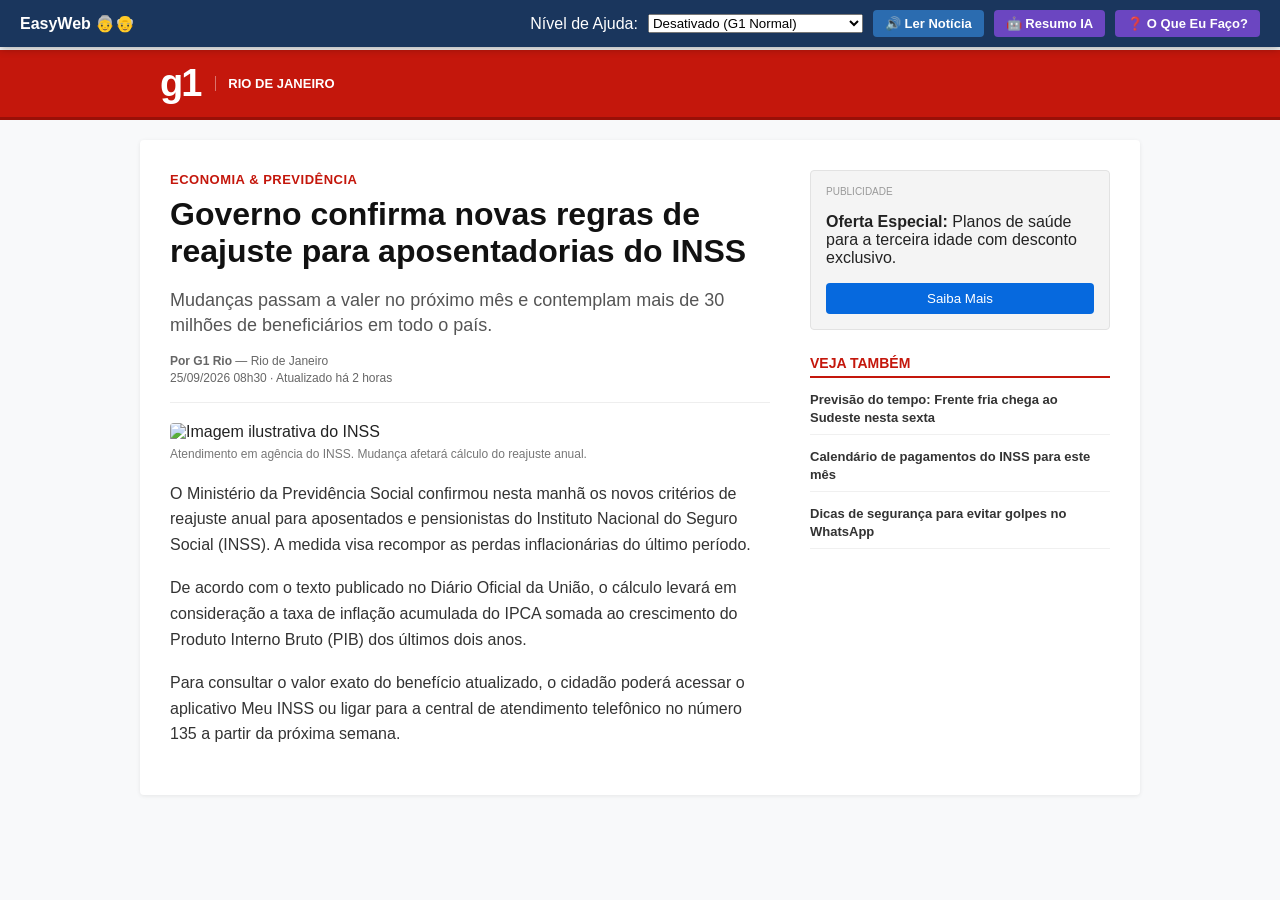
==== frontend/projeto adriana/g1/index.html @ c66b3b38 "organizando arquivo e adicionando" ====
<!DOCTYPE html>
<html lang="pt-BR">
<head>
  <meta charset="UTF-8">
  <meta name="viewport" content="width=device-width, initial-scale=1.0">
  <title>G1 - O portal de notícias da Globo</title>
  <link rel="stylesheet" href="style.css">
</head>
<body>

  <!-- BARRA DE CONTROLE DO EASYWEB (PAINEL FLUTUANTE) -->
  <div id="easyweb-bar">
    <div class="easyweb-brand">
      <strong>EasyWeb 👵👴</strong>
    </div>
    <div class="easyweb-controls">
      <label for="select-nivel">Nível de Ajuda:</label>
      <select id="select-nivel">
        <option value="0">Desativado (G1 Normal)</option>
        <option value="1">Nível 1 (Texto Amplo)</option>
        <option value="2">Nível 2 (Texto + Leitor de Voz)</option>
        <option value="3">Nível 3 (Completo + Resumo IA)</option>
      </select>

      <button id="btn-ler-voz" class="btn-ew">🔊 Ler Notícia</button>
      <button id="btn-explicar" class="btn-ew btn-ia">🤖 Resumo IA</button>
      <button id="btn-orientar" class="btn-ew btn-ia">❓ O Que Eu Faço?</button>
    </div>
  </div>

  <!-- CABEÇALHO OFICIAL ESTILO GLOBO/G1 -->
  <header class="g1-header-global">
    <div class="g1-header-content">
      <span class="g1-logo">g1</span>
      <span class="g1-regiao">RIO DE JANEIRO</span>
    </div>
  </header>

  <!-- CORPO DA NOTÍCIA -->
  <div class="container-g1">
    <div class="layout-g1">
      <main class="materia-principal">
        <!-- Chapéu / Categoria -->
        <span class="chapeu-categoria">ECONOMIA & PREVIDÊNCIA</span>
        
        <h1 class="titulo-noticia">Governo confirma novas regras de reajuste para aposentadorias do INSS</h1>
        <p class="subtitulo-noticia">Mudanças passam a valer no próximo mês e contemplam mais de 30 milhões de beneficiários em todo o país.</p>
        
        <div class="autor-data">
          <strong>Por G1 Rio</strong> — Rio de Janeiro<br>
          <time>25/09/2026 08h30 · Atualizado há 2 horas</time>
        </div>

        <hr class="divisor">

        <!-- Imagem da Notícia -->
        <div class="imagem-materia">
          <img src="https://picsum.photos/800/450" alt="Imagem ilustrativa do INSS">
          <span class="legenda-imagem">Atendimento em agência do INSS. Mudança afetará cálculo do reajuste anual.</span>
        </div>

        <!-- Texto da Matéria -->
        <div class="corpo-texto">
          <p>O Ministério da Previdência Social confirmou nesta manhã os novos critérios de reajuste anual para aposentados e pensionistas do Instituto Nacional do Seguro Social (INSS). A medida visa recompor as perdas inflacionárias do último período.</p>
          <p>De acordo com o texto publicado no Diário Oficial da União, o cálculo levará em consideração a taxa de inflação acumulada do IPCA somada ao crescimento do Produto Interno Bruto (PIB) dos últimos dois anos.</p>
          <p>Para consultar o valor exato do benefício atualizado, o cidadão poderá acessar o aplicativo Meu INSS ou ligar para a central de atendimento telefônico no número 135 a partir da próxima semana.</p>
        </div>
      </main>

      <!-- BARRA LATERAL (PROPAGANDAS E NOTÍCIAS RELACIONADAS) -->
      <aside class="barra-lateral-g1">
        <div class="box-publicidade">
          <span class="tag-ads">PUBLICIDADE</span>
          <p><strong>Oferta Especial:</strong> Planos de saúde para a terceira idade com desconto exclusivo.</p>
          <button class="btn-ads">Saiba Mais</button>
        </div>

        <div class="mais-lidas-g1">
          <h3>VEJA TAMBÉM</h3>
          <ul>
            <li><a href="#">Previsão do tempo: Frente fria chega ao Sudeste nesta sexta</a></li>
            <li><a href="#">Calendário de pagamentos do INSS para este mês</a></li>
            <li><a href="#">Dicas de segurança para evitar golpes no WhatsApp</a></li>
          </ul>
        </div>
      </aside>
    </div>
  </div>

  <script src="script.js"></script>
</body>
</html>
---- frontend/projeto adriana/g1/style.css ----
/* --- ESTILO REALISTA DO G1 (MODO NORMAL) --- */
* {
  box-sizing: border-box;
}

body {
  margin: 0;
  padding: 0;
  font-family: -apple-system, BlinkMacSystemFont, "Segoe UI", Roboto, Helvetica, Arial, sans-serif;
  background-color: #f8f9fa;
  color: #222222;
}

/* Barra do EasyWeb no topo */
#easyweb-bar {
  position: fixed;
  top: 0;
  left: 0;
  width: 100%;
  background-color: #1a365d;
  color: white;
  padding: 10px 20px;
  display: flex;
  align-items: center;
  justify-content: space-between;
  z-index: 10000;
  box-shadow: 0 2px 8px rgba(0,0,0,0.3);
}

.easyweb-controls {
  display: flex;
  gap: 10px;
  align-items: center;
}

.btn-ew {
  padding: 6px 12px;
  font-size: 13px;
  border: none;
  border-radius: 4px;
  background-color: #2b6cb0;
  color: white;
  font-weight: bold;
  cursor: pointer;
}

.btn-ia {
  background-color: #6b46c1;
}

/* Cabeçalho do G1 */
.g1-header-global {
  margin-top: 50px;
  background-color: #c4170c; /* Vermelho G1 */
  color: white;
  padding: 12px 0;
  border-bottom: 3px solid #991008;
}

.g1-header-content {
  max-width: 1000px;
  margin: 0 auto;
  padding: 0 20px;
  display: flex;
  align-items: center;
  gap: 15px;
}

.g1-logo {
  font-size: 38px;
  font-weight: 900;
  letter-spacing: -2px;
  font-family: Arial Black, sans-serif;
}

.g1-regiao {
  font-size: 13px;
  font-weight: bold;
  border-left: 1px solid rgba(255,255,255,0.4);
  padding-left: 12px;
}

/* Layout da Matéria */
.container-g1 {
  max-width: 1000px;
  margin: 20px auto;
  background: #ffffff;
  padding: 30px;
  border-radius: 4px;
  box-shadow: 0 1px 4px rgba(0,0,0,0.08);
}

.layout-g1 {
  display: flex;
  gap: 40px;
}

.materia-principal {
  flex: 2;
}

.chapeu-categoria {
  color: #c4170c;
  font-weight: bold;
  font-size: 13px;
  text-transform: uppercase;
  letter-spacing: 0.5px;
}

.titulo-noticia {
  font-size: 32px;
  line-height: 1.15;
  font-weight: 800;
  color: #111111;
  margin: 8px 0 12px 0;
}

.subtitulo-noticia {
  font-size: 18px;
  line-height: 1.4;
  color: #555555;
  margin-bottom: 15px;
}

.autor-data {
  font-size: 12px;
  color: #666666;
  line-height: 1.4;
}

.divisor {
  border: 0;
  border-top: 1px solid #eeeeee;
  margin: 15px 0 20px 0;
}

.imagem-materia img {
  width: 100%;
  border-radius: 4px;
  display: block;
}

.legenda-imagem {
  font-size: 12px;
  color: #777777;
  display: block;
  margin-top: 6px;
  margin-bottom: 20px;
}

.corpo-texto p {
  font-size: 16px;
  line-height: 1.6;
  color: #333333;
  margin-bottom: 18px;
}

/* Barra Lateral e Publicidade */
.barra-lateral-g1 {
  flex: 1;
}

.box-publicidade {
  background-color: #f4f4f4;
  border: 1px solid #e2e2e2;
  padding: 15px;
  margin-bottom: 25px;
  border-radius: 4px;
}

.tag-ads {
  font-size: 10px;
  color: #999999;
  display: block;
  margin-bottom: 8px;
}

.btn-ads {
  background-color: #0669de;
  color: white;
  border: none;
  padding: 8px 12px;
  border-radius: 4px;
  cursor: pointer;
  width: 100%;
}

.mais-lidas-g1 h3 {
  font-size: 14px;
  color: #c4170c;
  border-bottom: 2px solid #c4170c;
  padding-bottom: 5px;
  margin-bottom: 12px;
}

.mais-lidas-g1 ul {
  list-style: none;
  padding: 0;
  margin: 0;
}

.mais-lidas-g1 li {
  margin-bottom: 12px;
  border-bottom: 1px solid #f0f0f0;
  padding-bottom: 8px;
}

.mais-lidas-g1 a {
  color: #333;
  text-decoration: none;
  font-size: 13px;
  font-weight: bold;
}


/* --- TRANSFORMAÇÃO DO EASYWEB (MODO FÁCIL) --- */

/* Níveis 1, 2 e 3: Aumento visual adaptado para idosos */
body.ew-modo-facil .titulo-noticia {
  font-size: 38px !important;
  line-height: 1.2 !important;
}

body.ew-modo-facil .subtitulo-noticia {
  font-size: 24px !important;
  line-height: 1.5 !important;
  color: #111111 !important;
}

body.ew-modo-facil .corpo-texto p {
  font-size: 24px !important; /* Leitura ampliada */
  line-height: 2.0 !important;
  color: #000000 !important;
  margin-bottom: 30px !important;
}

/* Oculta barras de propaganda e notícias paralelas para foco de atenção */
body.ew-limpar-distracao .barra-lateral-g1 {
  display: none !important;
}

body.ew-limpar-distracao .materia-principal {
  flex: 1 1 100% !important;
}
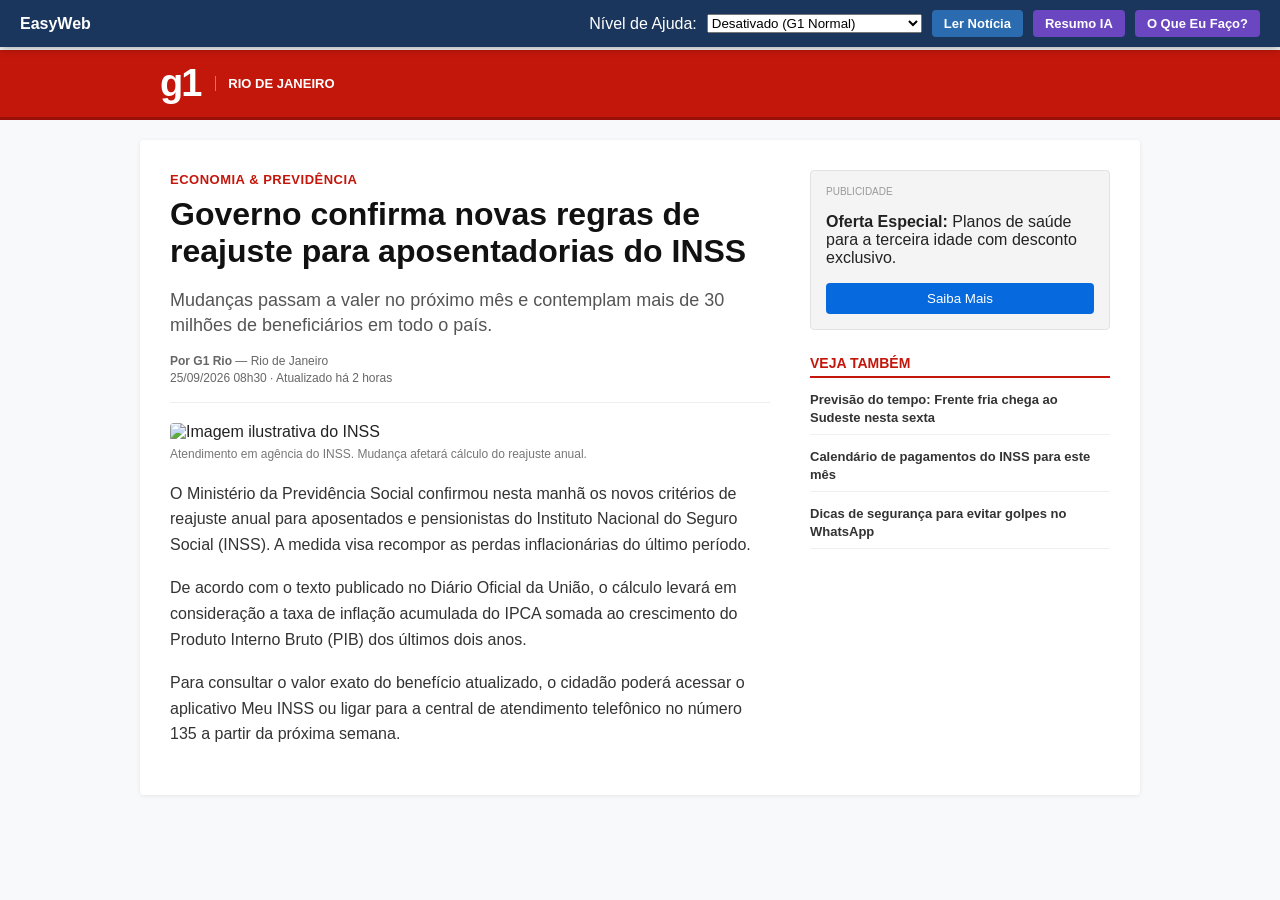
==== commit 923a78d3: "editando html" ====
--- a/frontend/projeto adriana/g1/index.html
+++ b/frontend/projeto adriana/g1/index.html
@@ -11,7 +11,7 @@
   <!-- BARRA DE CONTROLE DO EASYWEB (PAINEL FLUTUANTE) -->
   <div id="easyweb-bar">
     <div class="easyweb-brand">
-      <strong>EasyWeb 👵👴</strong>
+      <strong>EasyWeb </strong>
     </div>
     <div class="easyweb-controls">
       <label for="select-nivel">Nível de Ajuda:</label>
@@ -22,9 +22,9 @@
         <option value="3">Nível 3 (Completo + Resumo IA)</option>
       </select>
 
-      <button id="btn-ler-voz" class="btn-ew">🔊 Ler Notícia</button>
-      <button id="btn-explicar" class="btn-ew btn-ia">🤖 Resumo IA</button>
-      <button id="btn-orientar" class="btn-ew btn-ia">❓ O Que Eu Faço?</button>
+      <button id="btn-ler-voz" class="btn-ew"> Ler Notícia</button>
+      <button id="btn-explicar" class="btn-ew btn-ia"> Resumo IA</button>
+      <button id="btn-orientar" class="btn-ew btn-ia"> O Que Eu Faço?</button>
     </div>
   </div>
 
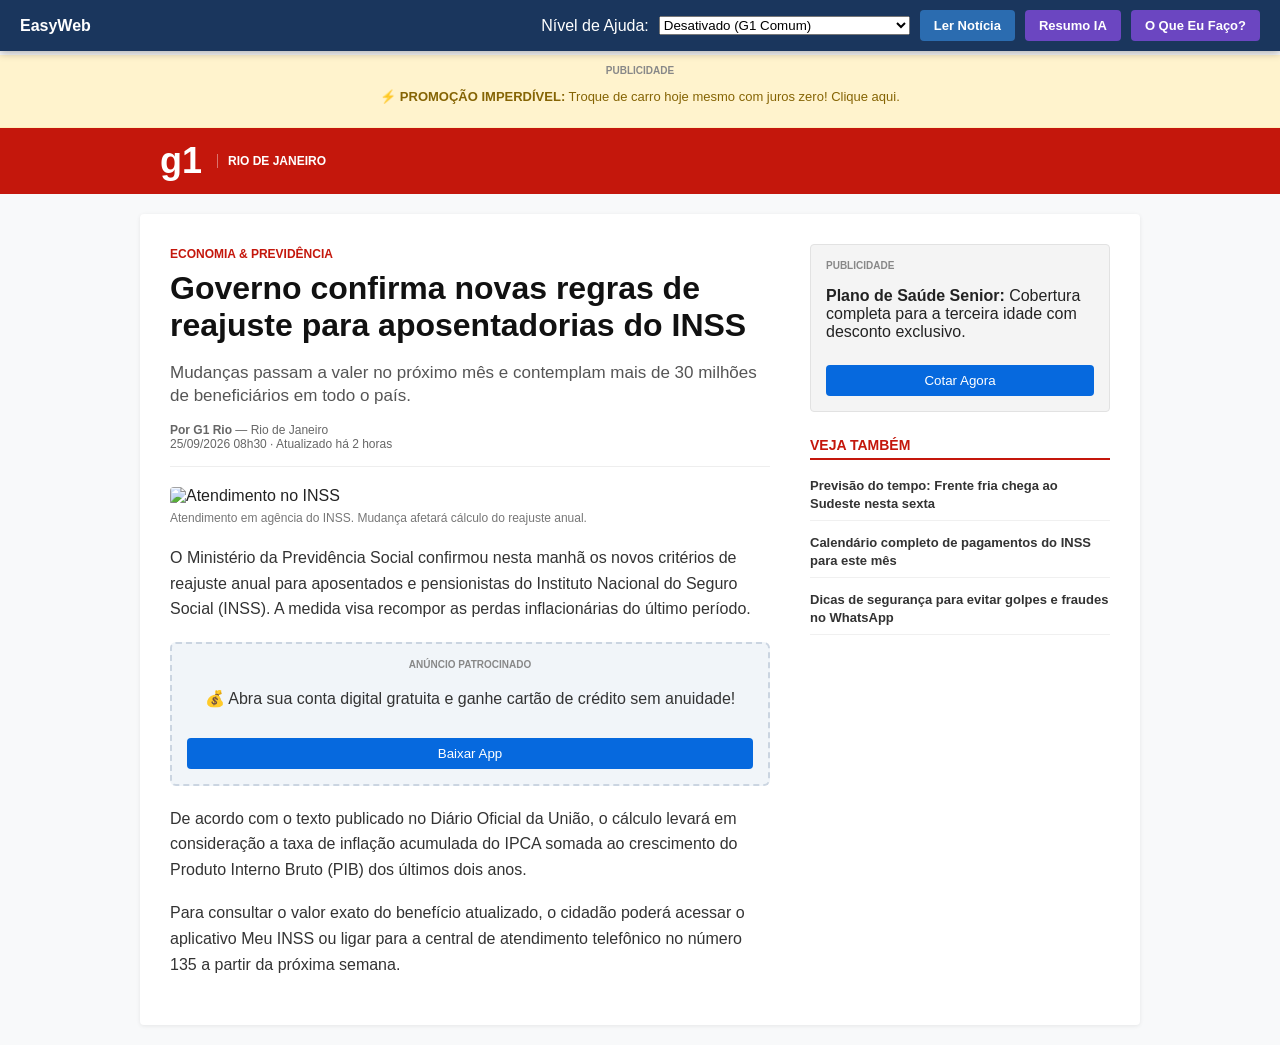
==== commit ccc2781d: "adicionando" ====
--- a/frontend/projeto adriana/g1/index.html
+++ b/frontend/projeto adriana/g1/index.html
@@ -8,7 +8,7 @@
 </head>
 <body>
 
-  <!-- BARRA DE CONTROLE DO EASYWEB (PAINEL FLUTUANTE) -->
+  <!-- PAINEL FIXO DO EASYWEB NO TOPO -->
   <div id="easyweb-bar">
     <div class="easyweb-brand">
       <strong>EasyWeb </strong>
@@ -16,10 +16,10 @@
     <div class="easyweb-controls">
       <label for="select-nivel">Nível de Ajuda:</label>
       <select id="select-nivel">
-        <option value="0">Desativado (G1 Normal)</option>
-        <option value="1">Nível 1 (Texto Amplo)</option>
-        <option value="2">Nível 2 (Texto + Leitor de Voz)</option>
-        <option value="3">Nível 3 (Completo + Resumo IA)</option>
+        <option value="0">Desativado (G1 Comum)</option>
+        <option value="1">Nível 1 (Texto Amplo + Sem Anúncios)</option>
+        <option value="2">Nível 2 (Visual + Leitor de Voz)</option>
+        <option value="3">Nível 3 (Completo + Resumo com IA)</option>
       </select>
 
       <button id="btn-ler-voz" class="btn-ew"> Ler Notícia</button>
@@ -28,7 +28,13 @@
     </div>
   </div>
 
-  <!-- CABEÇALHO OFICIAL ESTILO GLOBO/G1 -->
+  <!-- ANÚNCIO / BANNER PROPAGANDA SUPERIOR (SERÁ REMOVIDO PELO EASYWEB) -->
+  <div class="anuncio-banner top-ad">
+    <span class="tag-publicidade">PUBLICIDADE</span>
+    <p>⚡ <strong>PROMOÇÃO IMPERDÍVEL:</strong> Troque de carro hoje mesmo com juros zero! Clique aqui.</p>
+  </div>
+
+  <!-- CABEÇALHO DO G1 -->
   <header class="g1-header-global">
     <div class="g1-header-content">
       <span class="g1-logo">g1</span>
@@ -36,11 +42,12 @@
     </div>
   </header>
 
-  <!-- CORPO DA NOTÍCIA -->
+  <!-- CONTAINER PRINCIPAL DA MATÉRIA -->
   <div class="container-g1">
     <div class="layout-g1">
+      
+      <!-- COLUNA DA NOTÍCIA -->
       <main class="materia-principal">
-        <!-- Chapéu / Categoria -->
         <span class="chapeu-categoria">ECONOMIA & PREVIDÊNCIA</span>
         
         <h1 class="titulo-noticia">Governo confirma novas regras de reajuste para aposentadorias do INSS</h1>
@@ -53,40 +60,48 @@
 
         <hr class="divisor">
 
-        <!-- Imagem da Notícia -->
         <div class="imagem-materia">
-          <img src="https://picsum.photos/800/450" alt="Imagem ilustrativa do INSS">
+          <img src="https://picsum.photos/800/400" alt="Atendimento no INSS">
           <span class="legenda-imagem">Atendimento em agência do INSS. Mudança afetará cálculo do reajuste anual.</span>
         </div>
 
-        <!-- Texto da Matéria -->
+        <!-- TEXTO DA MATÉRIA -->
         <div class="corpo-texto">
           <p>O Ministério da Previdência Social confirmou nesta manhã os novos critérios de reajuste anual para aposentados e pensionistas do Instituto Nacional do Seguro Social (INSS). A medida visa recompor as perdas inflacionárias do último período.</p>
+          
+          <!-- ANÚNCIO NO MEIO DO TEXTO (SERÁ REMOVIDO PELO EASYWEB) -->
+          <div class="propaganda-meio-texto">
+            <span class="tag-publicidade">ANÚNCIO PATROCINADO</span>
+            <p>💰 Abra sua conta digital gratuita e ganhe cartão de crédito sem anuidade!</p>
+            <button class="btn-anuncio">Baixar App</button>
+          </div>
+
           <p>De acordo com o texto publicado no Diário Oficial da União, o cálculo levará em consideração a taxa de inflação acumulada do IPCA somada ao crescimento do Produto Interno Bruto (PIB) dos últimos dois anos.</p>
           <p>Para consultar o valor exato do benefício atualizado, o cidadão poderá acessar o aplicativo Meu INSS ou ligar para a central de atendimento telefônico no número 135 a partir da próxima semana.</p>
         </div>
       </main>
 
-      <!-- BARRA LATERAL (PROPAGANDAS E NOTÍCIAS RELACIONADAS) -->
+      <!-- BARRA LATERAL COM MAIS ANÚNCIOS E LINKS (SERÁ REMOVIDA PELO EASYWEB) -->
       <aside class="barra-lateral-g1">
         <div class="box-publicidade">
-          <span class="tag-ads">PUBLICIDADE</span>
-          <p><strong>Oferta Especial:</strong> Planos de saúde para a terceira idade com desconto exclusivo.</p>
-          <button class="btn-ads">Saiba Mais</button>
+          <span class="tag-publicidade">PUBLICIDADE</span>
+          <p><strong>Plano de Saúde Senior:</strong> Cobertura completa para a terceira idade com desconto exclusivo.</p>
+          <button class="btn-anuncio">Cotar Agora</button>
         </div>
 
         <div class="mais-lidas-g1">
           <h3>VEJA TAMBÉM</h3>
           <ul>
             <li><a href="#">Previsão do tempo: Frente fria chega ao Sudeste nesta sexta</a></li>
-            <li><a href="#">Calendário de pagamentos do INSS para este mês</a></li>
-            <li><a href="#">Dicas de segurança para evitar golpes no WhatsApp</a></li>
+            <li><a href="#">Calendário completo de pagamentos do INSS para este mês</a></li>
+            <li><a href="#">Dicas de segurança para evitar golpes e fraudes no WhatsApp</a></li>
           </ul>
         </div>
       </aside>
+
     </div>
   </div>
 
   <script src="script.js"></script>
 </body>
-</html>
+</html>
--- a/frontend/projeto adriana/g1/style.css
+++ b/frontend/projeto adriana/g1/style.css
@@ -1,4 +1,4 @@
-/* --- ESTILO REALISTA DO G1 (MODO NORMAL) --- */
+/* --- ESTILO BASE DO G1 (MODO NORMAL COM PROPAGANDAS) --- */
 * {
   box-sizing: border-box;
 }
@@ -11,7 +11,7 @@
   color: #222222;
 }
 
-/* Barra do EasyWeb no topo */
+/* Painel Fixo EasyWeb */
 #easyweb-bar {
   position: fixed;
   top: 0;
@@ -34,7 +34,7 @@
 }
 
 .btn-ew {
-  padding: 6px 12px;
+  padding: 8px 14px;
   font-size: 13px;
   border: none;
   border-radius: 4px;
@@ -42,19 +42,65 @@
   color: white;
   font-weight: bold;
   cursor: pointer;
+  transition: background-color 0.2s;
 }
 
 .btn-ia {
   background-color: #6b46c1;
 }
 
-/* Cabeçalho do G1 */
+/* Banners e Blocos de Propaganda (Modo Comum) */
+.anuncio-banner {
+  margin-top: 55px;
+  background-color: #fff3cd;
+  border-bottom: 1px solid #ffeeba;
+  padding: 10px 20px;
+  text-align: center;
+  font-size: 13px;
+  color: #856404;
+}
+
+.propaganda-meio-texto {
+  background-color: #f1f5f9;
+  border: 2px dashed #cbd5e1;
+  padding: 15px;
+  margin: 20px 0;
+  text-align: center;
+  border-radius: 6px;
+}
+
+.box-publicidade {
+  background-color: #f4f4f4;
+  border: 1px solid #e2e2e2;
+  padding: 15px;
+  margin-bottom: 25px;
+  border-radius: 4px;
+}
+
+.tag-publicidade {
+  font-size: 10px;
+  color: #888888;
+  font-weight: bold;
+  display: block;
+  margin-bottom: 5px;
+}
+
+.btn-anuncio {
+  background-color: #0669de;
+  color: white;
+  border: none;
+  padding: 8px 12px;
+  border-radius: 4px;
+  cursor: pointer;
+  width: 100%;
+  margin-top: 8px;
+}
+
+/* Estrutura G1 */
 .g1-header-global {
-  margin-top: 50px;
-  background-color: #c4170c; /* Vermelho G1 */
+  background-color: #c4170c;
   color: white;
   padding: 12px 0;
-  border-bottom: 3px solid #991008;
 }
 
 .g1-header-content {
@@ -67,20 +113,18 @@
 }
 
 .g1-logo {
-  font-size: 38px;
+  font-size: 36px;
   font-weight: 900;
-  letter-spacing: -2px;
   font-family: Arial Black, sans-serif;
 }
 
 .g1-regiao {
-  font-size: 13px;
+  font-size: 12px;
   font-weight: bold;
   border-left: 1px solid rgba(255,255,255,0.4);
-  padding-left: 12px;
-}
-
-/* Layout da Matéria */
+  padding-left: 10px;
+}
+
 .container-g1 {
   max-width: 1000px;
   margin: 20px auto;
@@ -102,9 +146,7 @@
 .chapeu-categoria {
   color: #c4170c;
   font-weight: bold;
-  font-size: 13px;
-  text-transform: uppercase;
-  letter-spacing: 0.5px;
+  font-size: 12px;
 }
 
 .titulo-noticia {
@@ -116,7 +158,7 @@
 }
 
 .subtitulo-noticia {
-  font-size: 18px;
+  font-size: 17px;
   line-height: 1.4;
   color: #555555;
   margin-bottom: 15px;
@@ -125,7 +167,6 @@
 .autor-data {
   font-size: 12px;
   color: #666666;
-  line-height: 1.4;
 }
 
 .divisor {
@@ -137,7 +178,6 @@
 .imagem-materia img {
   width: 100%;
   border-radius: 4px;
-  display: block;
 }
 
 .legenda-imagem {
@@ -155,34 +195,8 @@
   margin-bottom: 18px;
 }
 
-/* Barra Lateral e Publicidade */
 .barra-lateral-g1 {
   flex: 1;
-}
-
-.box-publicidade {
-  background-color: #f4f4f4;
-  border: 1px solid #e2e2e2;
-  padding: 15px;
-  margin-bottom: 25px;
-  border-radius: 4px;
-}
-
-.tag-ads {
-  font-size: 10px;
-  color: #999999;
-  display: block;
-  margin-bottom: 8px;
-}
-
-.btn-ads {
-  background-color: #0669de;
-  color: white;
-  border: none;
-  padding: 8px 12px;
-  border-radius: 4px;
-  cursor: pointer;
-  width: 100%;
 }
 
 .mais-lidas-g1 h3 {
@@ -196,7 +210,6 @@
 .mais-lidas-g1 ul {
   list-style: none;
   padding: 0;
-  margin: 0;
 }
 
 .mais-lidas-g1 li {
@@ -213,9 +226,17 @@
 }
 
 
-/* --- TRANSFORMAÇÃO DO EASYWEB (MODO FÁCIL) --- */
-
-/* Níveis 1, 2 e 3: Aumento visual adaptado para idosos */
+/* --- REGRAS DO EASYWEB: REMOÇÃO DE ANÚNCIO E MODO FÁCIL --- */
+
+/* 1. ELIMINAÇÃO TOTAL DE ANÚNCIONALIDADES E PROPAGANDAS */
+body.ew-modo-facil .anuncio-banner,
+body.ew-modo-facil .propaganda-meio-texto,
+body.ew-modo-facil .box-publicidade,
+body.ew-limpar-distracao .barra-lateral-g1 {
+  display: none !important; /* Oculta totalmente propagandas e distracting elements */
+}
+
+/* 2. REESTRUTURAÇÃO DO TEXTO PARA LEITURA CONFORTÁVEL */
 body.ew-modo-facil .titulo-noticia {
   font-size: 38px !important;
   line-height: 1.2 !important;
@@ -228,17 +249,13 @@
 }
 
 body.ew-modo-facil .corpo-texto p {
-  font-size: 24px !important; /* Leitura ampliada */
-  line-height: 2.0 !important;
+  font-size: 24px !important; /* Fonte legível para idosos */
+  line-height: 2.0 !important; /* Espaçamento duplo */
   color: #000000 !important;
   margin-bottom: 30px !important;
 }
 
-/* Oculta barras de propaganda e notícias paralelas para foco de atenção */
-body.ew-limpar-distracao .barra-lateral-g1 {
-  display: none !important;
-}
-
+/* Expandir a área de texto para 100% após ocultar a barra lateral */
 body.ew-limpar-distracao .materia-principal {
   flex: 1 1 100% !important;
 }
